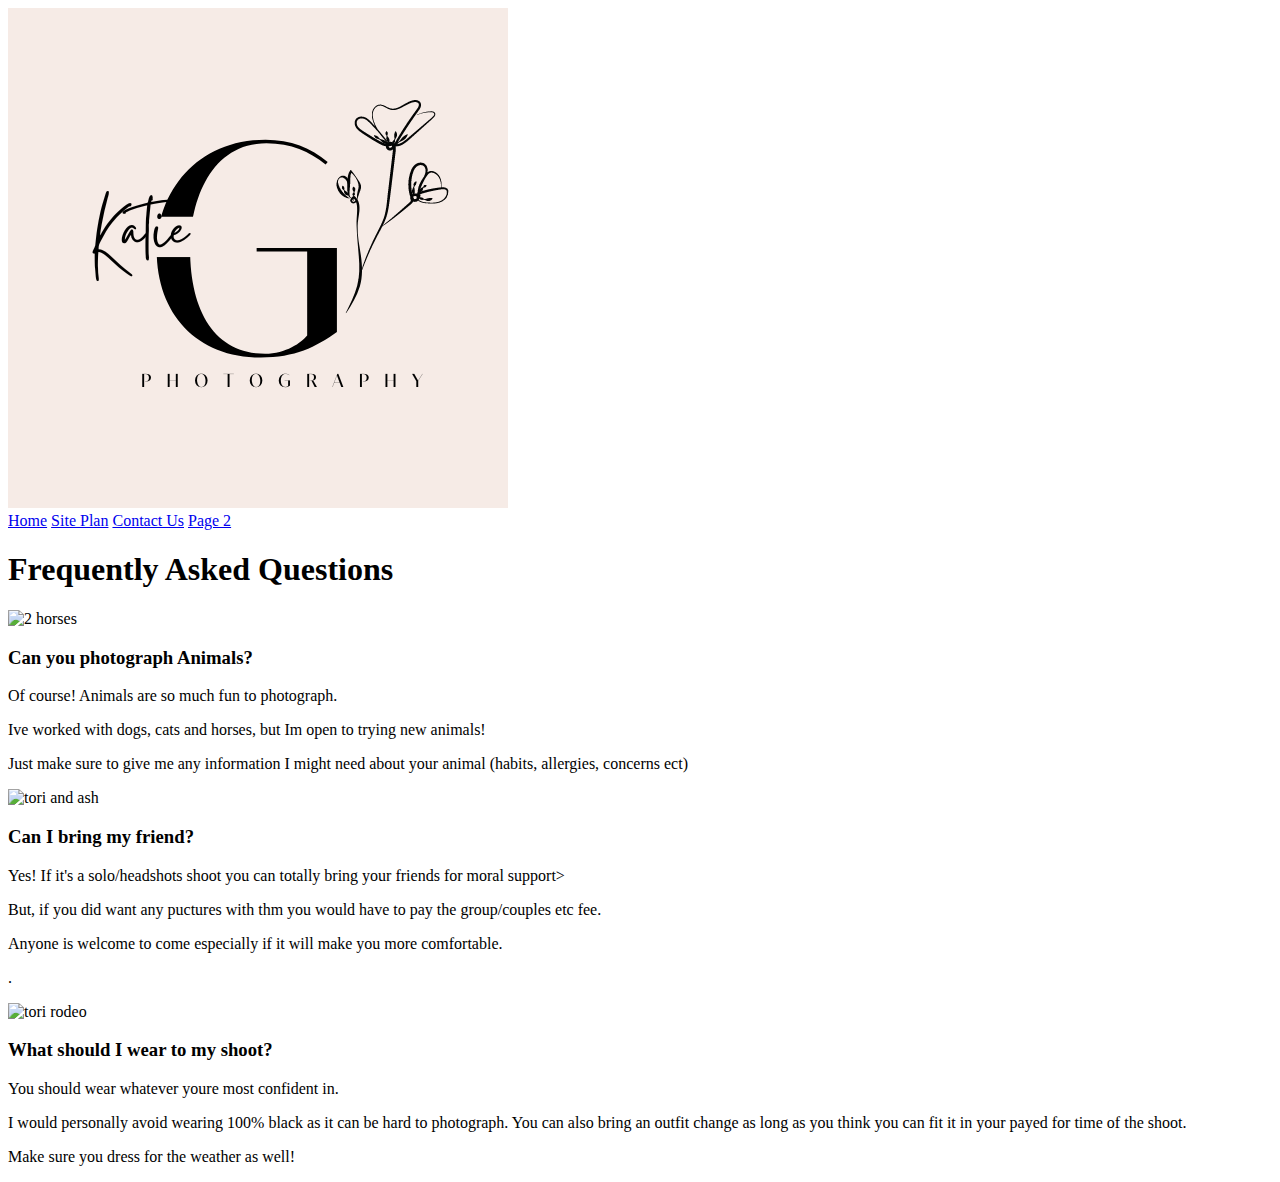
==== faq.html @ fb6721ca "3pages" ====
<!-- https://katiegro.github.io/WDD/wwr/index.html-->
<!DOCTYPE html>
<html lang="en">
<head>
    <link rel="stylesheet" href="styles/style.css">
    <meta charset="UTF-8">
    <meta http-equiv="X-UA-Compatible" content="IE=edge">
    <meta name="viewport" content="width=device-width, initial-scale=1.0">
    <title>Shutter Studios| Home</title>
</head>
<body>
    <div id="content">
    
    <header>
        <a id="logo_link" href="index.html">
            <img class="logo" src="images/KGL.png" alt="Shutter Studios">
        </a>
        <nav>
            <a href="index.html">Home</a>
            <a href="site-plan.html">Site Plan</a>
            <a href="contactus.html">Contact Us</a>
            <a href="#">Page 2</a>  
        </nav>
    </header>
   
    </head>
    <body>
      <h1>Frequently Asked Questions</h1>
      
      <div class="container">
        <img class="image" src="images/2horsecolor.JPG" alt="2 horses">
        <div class="textbox">
          <h3>Can you photograph Animals?</h3>
          <p>Of course! Animals are so much fun to photograph.<p>
          </p> Ive worked with dogs, cats and horses, but Im open to trying new animals!<p>
            Just make sure to give me any information I might need about your animal (habits, allergies, concerns ect)
          </p>
        </div>
      </div>
    
      <div class="container">
        <img class="image" src="images/IMG-0961.jpg" alt="tori and ash">
        <div class="textbox">
          <h3>Can I bring my friend?</h3>
          <p>Yes! If it's a solo/headshots shoot you can totally bring your friends for moral support> <p>
            But, if you did want any puctures with thm you would have to pay  the group/couples etc fee. <p>
                Anyone is welcome to come especially if it will make you more comfortable.
            </p>
          </p>.</p>
        </div>
      </div>
    
      <div class="container">
        <img class="image" src="images/IMG-0960.jpg" alt="tori rodeo">
        <div class="textbox">
          <h3>What should I wear to my shoot?</h3>
          <p>You should wear whatever youre most confident in. <p>
          </p>I would personally avoid wearing 100% black as it can be hard to photograph.
        You can also bring an outfit change as long as you think you can fit it in your payed for time of the shoot. <p>
            Make sure you dress for the weather as well!
        </p> </p>

        </div>
      </div>
    </body>
    </html>
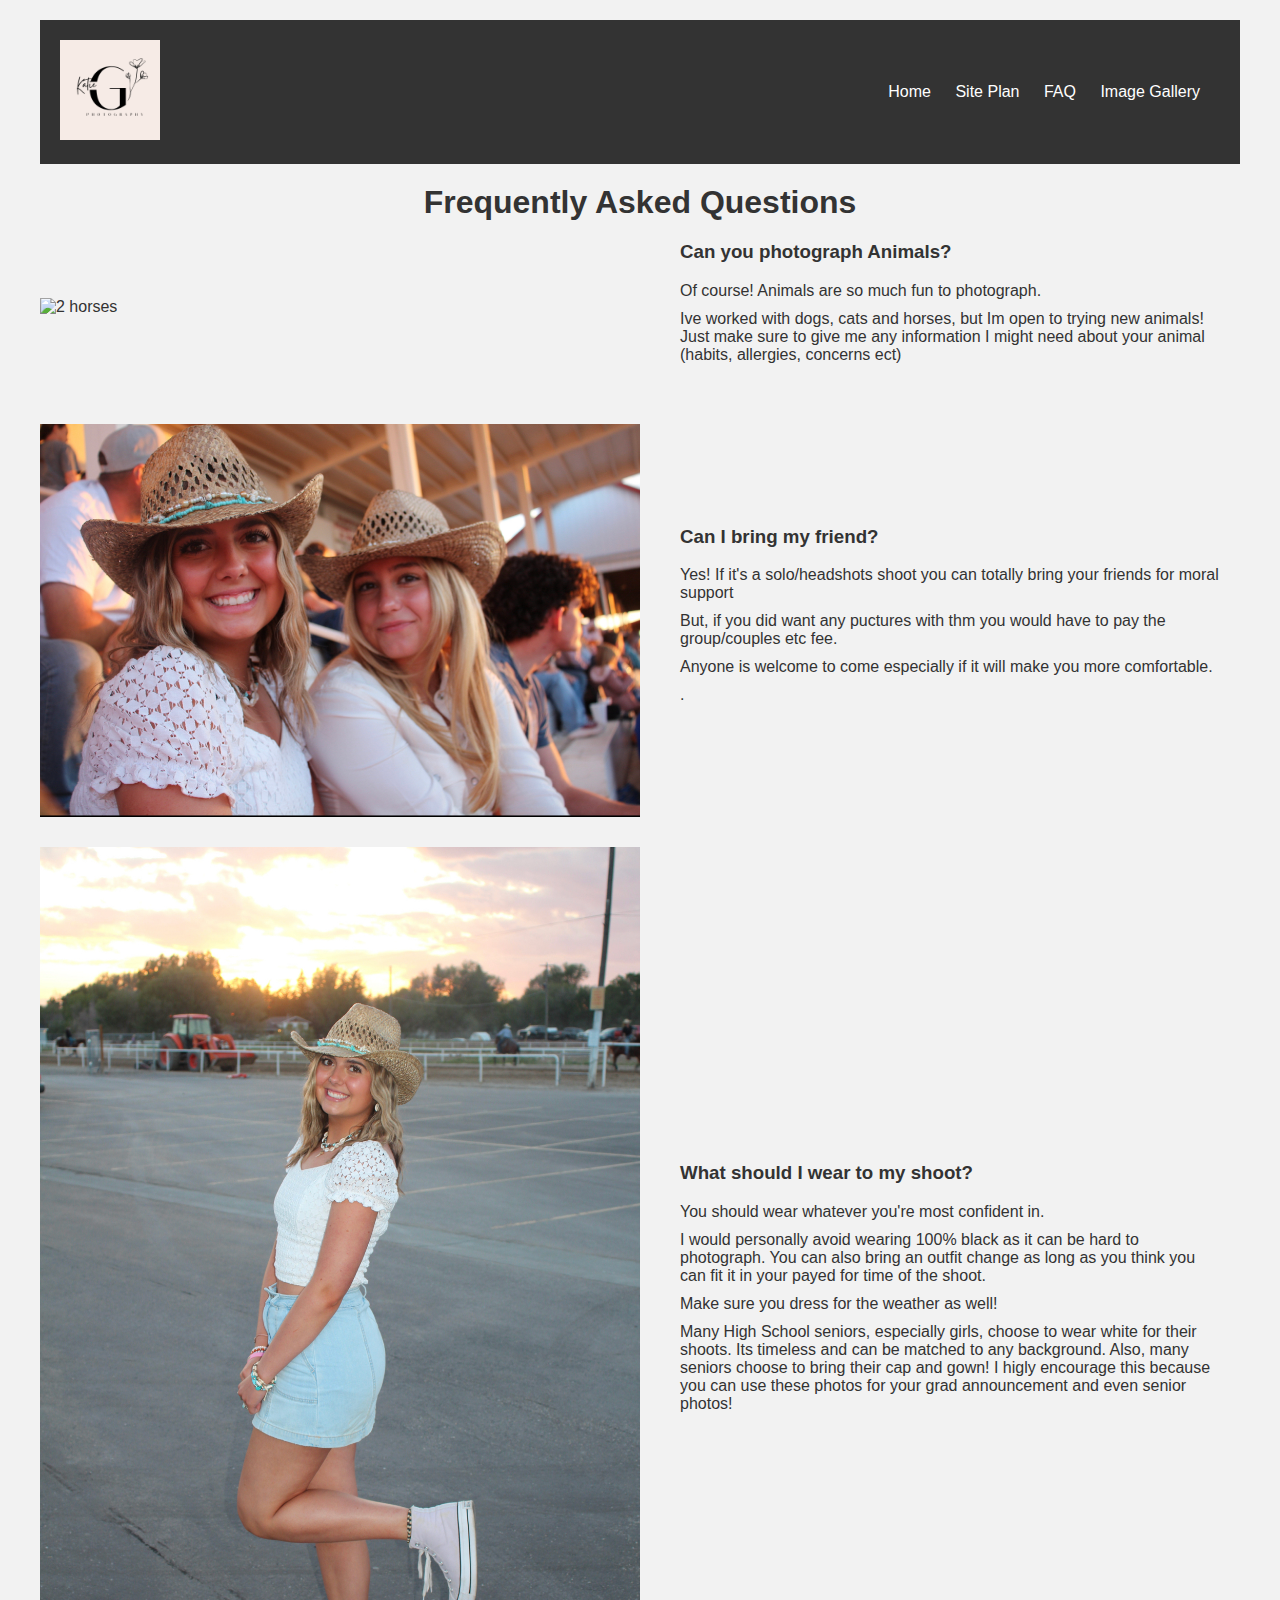
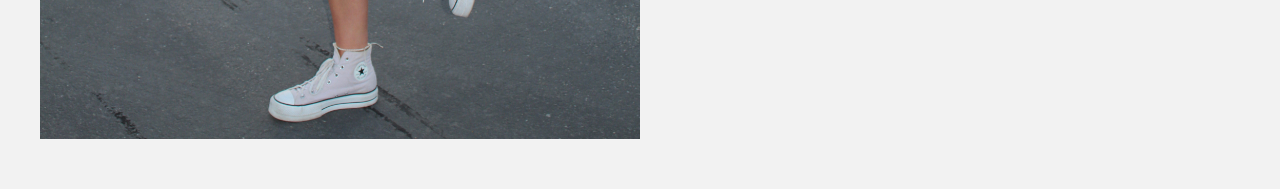
==== commit 01d2f652: "homepage" ====
--- a/faq.html
+++ b/faq.html
@@ -2,7 +2,7 @@
 <!DOCTYPE html>
 <html lang="en">
 <head>
-    <link rel="stylesheet" href="styles/style.css">
+    <link rel="stylesheet" href="styles/styles.css">
     <meta charset="UTF-8">
     <meta http-equiv="X-UA-Compatible" content="IE=edge">
     <meta name="viewport" content="width=device-width, initial-scale=1.0">
@@ -18,8 +18,8 @@
         <nav>
             <a href="index.html">Home</a>
             <a href="site-plan.html">Site Plan</a>
-            <a href="contactus.html">Contact Us</a>
-            <a href="#">Page 2</a>  
+            <a href="faq.html">FAQ</a>
+            <a href="gallery.html">Image Gallery</a>  
         </nav>
     </header>
    
@@ -42,7 +42,7 @@
         <img class="image" src="images/IMG-0961.jpg" alt="tori and ash">
         <div class="textbox">
           <h3>Can I bring my friend?</h3>
-          <p>Yes! If it's a solo/headshots shoot you can totally bring your friends for moral support> <p>
+          <p>Yes! If it's a solo/headshots shoot you can totally bring your friends for moral support <p>
             But, if you did want any puctures with thm you would have to pay  the group/couples etc fee. <p>
                 Anyone is welcome to come especially if it will make you more comfortable.
             </p>
@@ -54,10 +54,19 @@
         <img class="image" src="images/IMG-0960.jpg" alt="tori rodeo">
         <div class="textbox">
           <h3>What should I wear to my shoot?</h3>
-          <p>You should wear whatever youre most confident in. <p>
+          <p>You should wear whatever you're most confident in. <p>
           </p>I would personally avoid wearing 100% black as it can be hard to photograph.
         You can also bring an outfit change as long as you think you can fit it in your payed for time of the shoot. <p>
-            Make sure you dress for the weather as well!
+           <p>Make sure you dress for the weather as well!
+
+           <p>
+           </p> Many High School seniors, especially girls, choose to wear white for their shoots.
+              Its timeless and can be matched to any background. Also, many seniors choose to 
+                bring their cap and gown! I higly encourage this because you can use these photos for 
+                  your grad announcement and even senior photos!
+                </p>
+              </p>
+            </p>
         </p> </p>
 
         </div>
--- a/styles/styles.css
+++ b/styles/styles.css
@@ -0,0 +1,323 @@
+@import url('https://https://fonts.google.com/share?selection.family=Julius%20Sans%20One%7CMarcellus.googleapis.com/css?family=IM+Fell+French+Canon+SC|Lato');
+
+body, h1, h2, h4, p {
+    margin: 0;
+    padding: 0;
+  }
+  
+  /* Home Page */
+  body {
+    font-family: Arial, sans-serif;
+    background-color: #f2f2f2;
+    color: #333;
+  }
+  
+  #content {
+    max-width: 960px;
+    margin: 0 auto;
+    padding: 20px;
+  }
+  
+ 
+  header {
+    display: flex;
+    align-items: center;
+    justify-content: space-between;
+    margin-bottom: 20px;
+  }
+  
+  #logo_link {
+    text-decoration: none;
+  }
+  
+  .logo {
+    width: 100px;
+    height: auto;
+  }
+  
+  nav a {
+    text-decoration: none;
+    color: #333;
+    margin-right: 10px;
+  }
+  
+  /* Hero */
+  #hero {
+    position: relative;
+    height: 400px;
+    background-color: #333;
+    overflow: hidden;
+  }
+  
+  #hero-box {
+    position: absolute;
+    top: 0;
+    bottom: 0;
+    left: 0;
+    right: 0;
+    display: flex;
+    align-items: center;
+    justify-content: center;
+  }
+  
+  #hero-img {
+    width: 100%;
+    height: auto;
+  }
+  
+  #hero-msg {
+    position: absolute;
+    top: 50%;
+    left: 50%;
+    transform: translate(-50%, -50%);
+    text-align: center;
+    color: #fff;
+  }
+  
+  .home-title {
+    font-size: 36px;
+    margin-bottom: 10px;
+  }
+  
+  .button-box {
+    margin-top: 20px;
+  }
+  
+  a.book {
+    display: inline-block;
+    padding: 10px 20px;
+    background-color: #fff;
+    color: #333;
+    text-decoration: none;
+    border-radius: 5px;
+  }
+  
+  /* Main*/
+  .home-grid {
+    display: grid;
+    grid-template-columns: repeat(3, 1fr);
+    grid-gap: 20px;
+    margin-bottom: 40px;
+  }
+  
+  section.Styles, section.personal, section.locations-card {
+    background-color: #fff;
+    padding: 20px;
+    text-align: center;
+  }
+  
+  .card-img {
+    width: 100%;
+    height: auto;
+    margin-bottom: 10px;
+  }
+  
+  .icon {
+    width: 50px;
+    height: auto;
+    margin-bottom: 10px;
+  }
+  
+  /* Footer */
+  footer {
+    text-align: center;
+    background-color: #333;
+    color: #fff;
+    padding: 20px;
+  }
+  
+  footer p, footer a {
+    color: #fff;
+    margin: 5px;
+  }
+  
+  .social img {
+    width: 25px;
+    height: auto;
+    margin: 5px;
+  }
+  
+  
+
+  /* Global Styles */
+
+body {
+    font-family: Arial, sans-serif;
+    margin: 0;
+    padding: 0;
+  }
+  
+  .container {
+    display: flex;
+    align-items: center;
+    justify-content: space-between;
+    margin-bottom: 30px;
+  }
+  
+  .image {
+    max-width: 50%;
+    height: auto;
+  }
+  
+  .textbox {
+    max-width: 45%;
+    padding: 20px;
+  }
+  
+  h1 {
+    text-align: center;
+  }
+  
+  h3 {
+    margin-top: 0;
+  }
+  
+  /* Header Styles */
+  
+  header {
+    background-color: #333;
+    color: #fff;
+    padding: 20px;
+    display: flex;
+    align-items: center;
+    justify-content: space-between;
+  }
+  
+  #logo_link {
+    text-decoration: none;
+    color: #fff;
+  }
+  
+  .logo {
+    max-width: 150px;
+    height: auto;
+  }
+  
+  nav a {
+    color: #fff;
+    text-decoration: none;
+    margin-right: 20px;
+  }
+  
+  /* Frequently Asked Questions Section Styles */
+  
+  #content {
+    max-width: 1200px;
+    margin: 0 auto;
+    padding: 20px;
+  }
+  
+  .textbox p {
+    margin-bottom: 10px;
+  }
+  
+  /* Responsive Styles */
+  
+  @media (max-width: 768px) {
+    .container {
+      flex-direction: column;
+      text-align: center;
+    }
+  
+    .image {
+      max-width: 100%;
+      margin-bottom: 20px;
+    }
+  
+    .textbox {
+      max-width: 100%;
+    }
+  }
+  
+/* Image gallery */
+
+body {
+    font-family: Arial, sans-serif;
+    margin: 0;
+    padding: 0;
+  }
+  
+  #content {
+    max-width: 1200px;
+    margin: 0 auto;
+    padding: 20px;
+  }
+  
+  header {
+    background-color: #333;
+    color: #fff;
+    padding: 20px;
+    display: flex;
+    align-items: center;
+    justify-content: space-between;
+  }
+  
+  #logo_link {
+    text-decoration: none;
+    color: #fff;
+  }
+  
+  .logo {
+    max-width: 150px;
+    height: auto;
+  }
+  
+  nav a {
+    color: #fff;
+    text-decoration: none;
+    margin-right: 20px;
+  }
+  
+  .image-gallery {
+    display: grid;
+    grid-template-columns: repeat(4, 1fr);
+    grid-gap: 20px;
+    margin-top: 20px;
+  }
+  
+  .image-gallery img {
+    width: 100%;
+    height: auto;
+    display: block;
+    border-radius: 5px;
+  }
+  
+  footer {
+    background-color: #333;
+    color: #fff;
+    padding: 20px;
+    text-align: center;
+  }
+  
+  footer p,
+  footer a {
+    margin: 10px 0;
+    color: #fff;
+    text-decoration: none;
+  }
+  
+  .social {
+    display: flex;
+    justify-content: center;
+  }
+  
+  .social a {
+    margin: 0 5px;
+  }
+  
+  /* Responsive Styles */
+  
+  @media (max-width: 768px) {
+    .image-gallery {
+      grid-template-columns: repeat(2, 1fr);
+    }
+  }
+  
+  @media (max-width: 480px) {
+    .image-gallery {
+      grid-template-columns: repeat(1, 1fr);
+    }
+  }
+  
+  
+  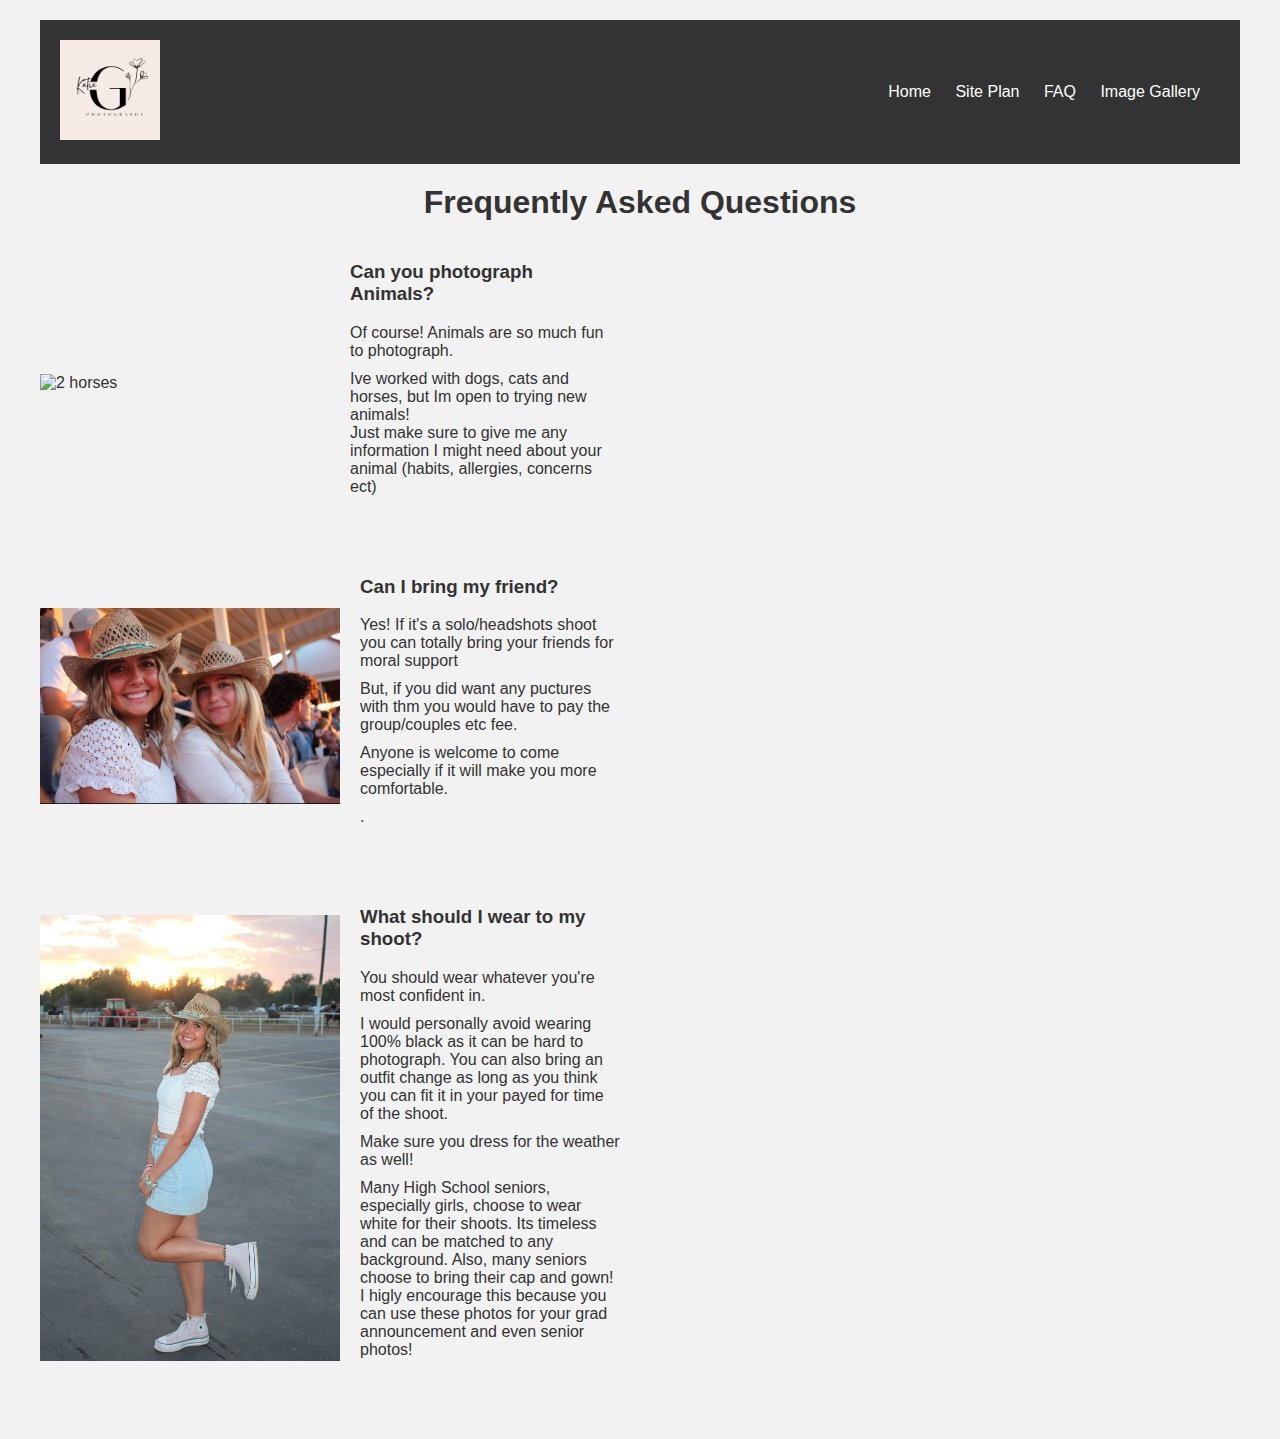
==== commit 6a534663: "slides" ====
--- a/faq.html
+++ b/faq.html
@@ -9,7 +9,7 @@
     <title>Shutter Studios| Home</title>
 </head>
 <body>
-    <div id="content">
+    <div id="faq-content">
     
     <header>
         <a id="logo_link" href="index.html">
@@ -72,5 +72,8 @@
         </div>
       </div>
     </body>
+
+
+   
     </html>
     --- a/styles/styles.css
+++ b/styles/styles.css
@@ -1,18 +1,16 @@
-@import url('https://https://fonts.google.com/share?selection.family=Julius%20Sans%20One%7CMarcellus.googleapis.com/css?family=IM+Fell+French+Canon+SC|Lato');
+@import url('https://fonts.google.com/share?selection.family=Julius%20Sans%20One%7CMarcellus.googleapis.com/css?family=IM+Fell+French+Canon+SC|Lato');
 
 body, h1, h2, h4, p {
     margin: 0;
     padding: 0;
-  }
-  
-  /* Home Page */
-  body {
     font-family: Arial, sans-serif;
     background-color: #f2f2f2;
     color: #333;
   }
   
-  #content {
+  /* Home Page */
+  
+  #home-content {
     max-width: 960px;
     margin: 0 auto;
     padding: 20px;
@@ -140,12 +138,6 @@
   
 
   /* Global Styles */
-
-body {
-    font-family: Arial, sans-serif;
-    margin: 0;
-    padding: 0;
-  }
   
   .container {
     display: flex;
@@ -166,6 +158,7 @@
   
   h1 {
     text-align: center;
+    padding-bottom: 20px;
   }
   
   h3 {
@@ -201,7 +194,7 @@
   
   /* Frequently Asked Questions Section Styles */
   
-  #content {
+  #faq-content {
     max-width: 1200px;
     margin: 0 auto;
     padding: 20px;
@@ -229,19 +222,7 @@
     }
   }
   
-/* Image gallery */
-
-body {
-    font-family: Arial, sans-serif;
-    margin: 0;
-    padding: 0;
-  }
-  
-  #content {
-    max-width: 1200px;
-    margin: 0 auto;
-    padding: 20px;
-  }
+/* FAQ */
   
   header {
     background-color: #333;
@@ -272,7 +253,7 @@
     display: grid;
     grid-template-columns: repeat(4, 1fr);
     grid-gap: 20px;
-    margin-top: 20px;
+    margin-top: 30px;
   }
   
   .image-gallery img {
@@ -304,8 +285,103 @@
   .social a {
     margin: 0 5px;
   }
-  
-  /* Responsive Styles */
+
+ 
+
+.image:hover{
+  opacity: 0.6;
+}
+
+/* Image Gallery */
+
+.galimg{
+  vertical-align: middle;
+  width: 100%;
+}
+/* Position the image container (needed to position the left and right arrows) */
+.container {
+  position: relative;
+  width: 50%;
+}
+
+/* Hide the images by default */
+.mySlides {
+  display: none;
+}
+
+/* Add a pointer when hovering over the thumbnail images */
+.cursor {
+  cursor: pointer;
+}
+
+/* Next & previous buttons */
+.prev,
+.next {
+  cursor: pointer;
+  position: absolute;
+  top: 40%;
+  width: auto;
+  padding: 16px;
+  margin-top: -50px;
+  color: white;
+  font-weight: bold;
+  font-size: 20px;
+  border-radius: 0 3px 3px 0;
+  user-select: none;
+  -webkit-user-select: none;
+}
+
+/* Position the "next button" to the right */
+.next {
+  right: 0;
+  border-radius: 3px 0 0 3px;
+}
+
+/* On hover, add a black background color with a little bit see-through */
+.prev:hover,
+.next:hover {
+  background-color: rgba(0, 0, 0, 0.8);
+}
+
+/* Number text (1/3 etc) */
+.numbertext {
+  color: #f2f2f2;
+  font-size: 12px;
+  padding: 8px 12px;
+  position: absolute;
+  top: 0;
+}
+
+/* Container for image text */
+.caption-container {
+  text-align: center;
+  background-color: #222;
+  padding: 2px 16px;
+  color: white;
+}
+
+.row:after {
+  content: "";
+  display: table;
+  clear: both;
+}
+
+/* Six columns side by side */
+.column {
+  float: left;
+  width: 16.66%;
+}
+
+/* Add a transparency effect for thumnbail images */
+.demo {
+  opacity: 0.6;
+}
+
+.active,
+.demo:hover {
+  opacity: 1;
+}
+
   
   @media (max-width: 768px) {
     .image-gallery {
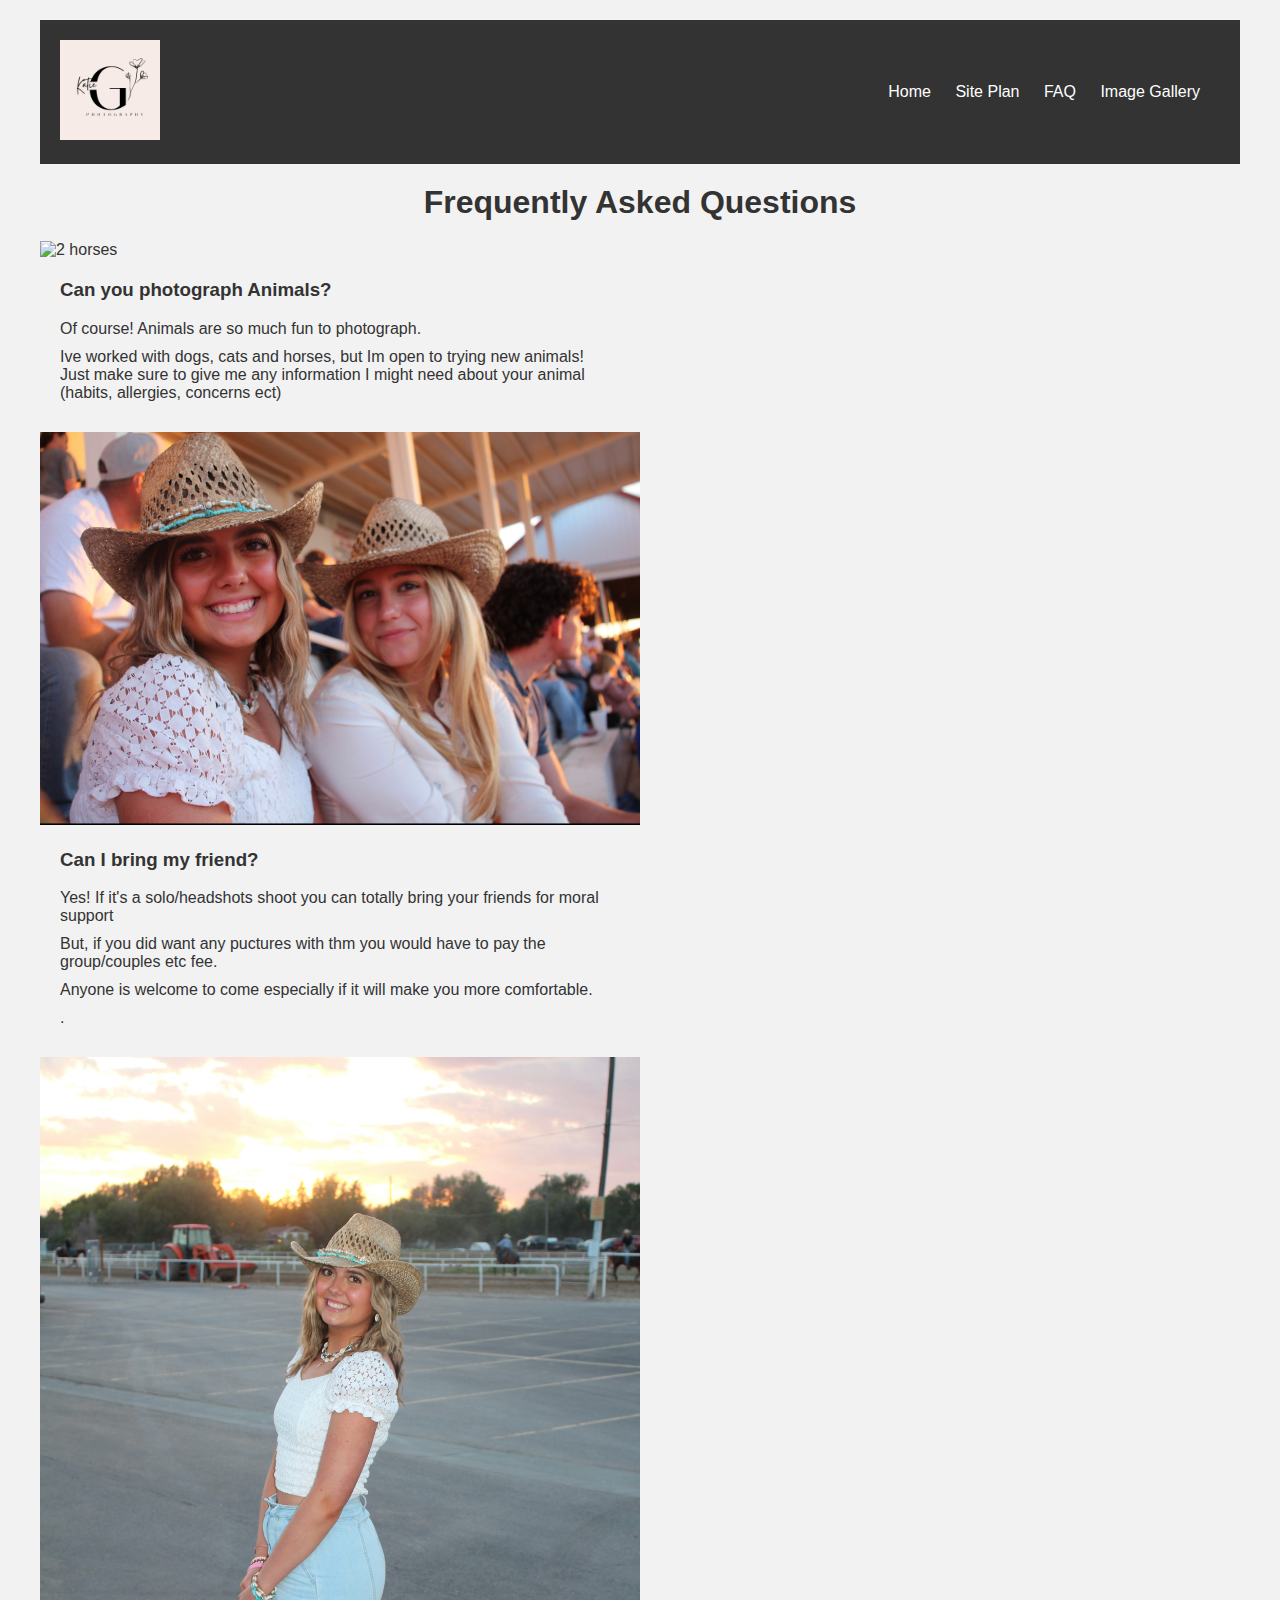
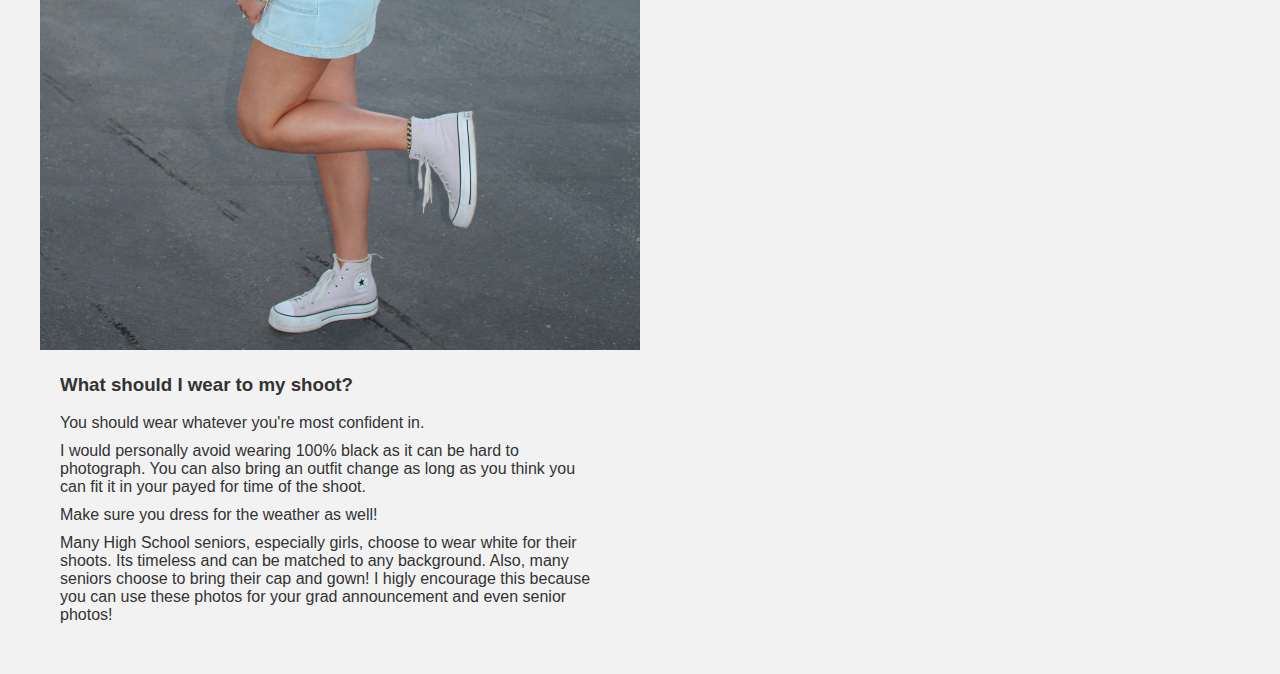
==== commit 46630b0f: "final draft" ====
--- a/faq.html
+++ b/faq.html
@@ -2,7 +2,7 @@
 <!DOCTYPE html>
 <html lang="en">
 <head>
-    <link rel="stylesheet" href="styles/styles.css">
+    <link rel="stylesheet" href="styles/temp.css">
     <meta charset="UTF-8">
     <meta http-equiv="X-UA-Compatible" content="IE=edge">
     <meta name="viewport" content="width=device-width, initial-scale=1.0">
@@ -26,8 +26,8 @@
     </head>
     <body>
       <h1>Frequently Asked Questions</h1>
-      
-      <div class="container">
+      <main class="faq_grid">
+      <div class="container1">
         <img class="image" src="images/2horsecolor.JPG" alt="2 horses">
         <div class="textbox">
           <h3>Can you photograph Animals?</h3>
@@ -38,7 +38,7 @@
         </div>
       </div>
     
-      <div class="container">
+      <div class="container2">
         <img class="image" src="images/IMG-0961.jpg" alt="tori and ash">
         <div class="textbox">
           <h3>Can I bring my friend?</h3>
@@ -50,7 +50,7 @@
         </div>
       </div>
     
-      <div class="container">
+      <div class="container3">
         <img class="image" src="images/IMG-0960.jpg" alt="tori rodeo">
         <div class="textbox">
           <h3>What should I wear to my shoot?</h3>
@@ -71,6 +71,8 @@
 
         </div>
       </div>
+    </main>
+  </div>
     </body>
 
 
--- a/styles/temp.css
+++ b/styles/temp.css
@@ -0,0 +1,399 @@
+@import url('https://fonts.google.com/share?selection.family=Julius%20Sans%20One%7CMarcellus.googleapis.com/css?family=IM+Fell+French+Canon+SC|Lato');
+
+body, h1, h2, h4, p {
+    margin: 0;
+    padding: 0;
+    font-family: Arial, sans-serif;
+    background-color: #f2f2f2;
+    color: #333;
+  }
+  
+  /* Home Page */
+  
+  #home-content {
+    max-width: 960px;
+    margin: 0 auto;
+    padding: 20px;
+  }
+  
+ 
+  header {
+    display: flex;
+    align-items: center;
+    justify-content: space-between;
+    margin-bottom: 20px;
+  }
+  
+  #logo_link {
+    text-decoration: none;
+  }
+  
+  .logo {
+    width: 100px;
+    height: auto;
+  }
+  
+  nav a {
+    text-decoration: none;
+    color: #333;
+    margin-right: 10px;
+  }
+  
+  /* Hero */
+  #hero {
+    position: relative;
+    height: 400px;
+    background-color: #333;
+    overflow: hidden;
+  }
+  
+  #hero-box {
+    position: absolute;
+    top: 0;
+    bottom: 0;
+    left: 0;
+    right: 0;
+    display: flex;
+    align-items: center;
+    justify-content: center;
+  }
+  
+  #hero-img {
+    width: 100%;
+    height: auto;
+  }
+  
+  #hero-msg {
+    position: absolute;
+    top: 50%;
+    left: 50%;
+    transform: translate(-50%, -50%);
+    text-align: center;
+    color: #fff;
+  }
+  
+  .home-title {
+    font-size: 36px;
+    margin-bottom: 10px;
+  }
+  
+  .button-box {
+    margin-top: 20px;
+  }
+  
+  a.book {
+    display: inline-block;
+    padding: 10px 20px;
+    background-color: #fff;
+    color: #333;
+    text-decoration: none;
+    border-radius: 5px;
+  }
+  
+  /* Main*/
+  .home-grid {
+    display: grid;
+    grid-template-columns: repeat(3, 1fr);
+    grid-gap: 20px;
+    margin-bottom: 40px;
+  }
+  
+  section.Styles, section.personal, section.locations-card {
+    background-color: #fff;
+    padding: 20px;
+    text-align: center;
+  }
+  
+  .card-img {
+    width: 100%;
+    height: auto;
+    margin-bottom: 10px;
+  }
+  
+  .icon {
+    width: 50px;
+    height: auto;
+    margin-bottom: 10px;
+  }
+  
+  /* Footer */
+  footer {
+    text-align: center;
+    background-color: #333;
+    color: #fff;
+    padding: 20px;
+  }
+  
+  footer p, footer a {
+    color: #fff;
+    margin: 5px;
+  }
+  
+  .social img {
+    width: 25px;
+    height: auto;
+    margin: 5px;
+  }
+  
+  
+
+  /* Global Styles */
+  
+  .container {
+    display: flex;
+    align-items: center;
+    justify-content: space-between;
+    margin-bottom: 30px;
+  }
+  
+  .image {
+    max-width: 50%;
+    height: auto;
+  }
+  
+  .textbox {
+    max-width: 45%;
+    padding: 20px;
+  }
+  
+  h1 {
+    text-align: center;
+    padding-bottom: 20px;
+  }
+  
+  h3 {
+    margin-top: 0;
+  }
+  
+  /* Header Styles */
+  
+  header {
+    background-color: #333;
+    color: #fff;
+    padding: 20px;
+    display: flex;
+    align-items: center;
+    justify-content: space-between;
+  }
+  
+  #logo_link {
+    text-decoration: none;
+    color: #fff;
+  }
+  
+  .logo {
+    max-width: 150px;
+    height: auto;
+  }
+  
+  nav a {
+    color: #fff;
+    text-decoration: none;
+    margin-right: 20px;
+  }
+  
+  /* Frequently Asked Questions Section Styles */
+  
+  #faq-content {
+    max-width: 1200px;
+    margin: 0 auto;
+    padding: 20px;
+  }
+  
+  .textbox p {
+    margin-bottom: 10px;
+  }
+  
+  /* Responsive Styles */
+  
+  @media (max-width: 768px) {
+    .container {
+      flex-direction: column;
+      text-align: center;
+    }
+  
+    .image {
+      max-width: 100%;
+      margin-bottom: 20px;
+    }
+  
+    .textbox {
+      max-width: 100%;
+    }
+  }
+  
+/* FAQ */
+  
+  header {
+    background-color: #333;
+    color: #fff;
+    padding: 20px;
+    display: flex;
+    align-items: center;
+    justify-content: space-between;
+  }
+  
+  #logo_link {
+    text-decoration: none;
+    color: #fff;
+  }
+  
+  .logo {
+    max-width: 150px;
+    height: auto;
+  }
+  
+  nav a {
+    color: #fff;
+    text-decoration: none;
+    margin-right: 20px;
+  }
+  
+  .image-gallery {
+    display: grid;
+    grid-template-columns: repeat(4, 1fr);
+    grid-gap: 20px;
+    margin-top: 30px;
+  }
+  
+  .image-gallery img {
+    width: 100%;
+    height: auto;
+    display: block;
+    border-radius: 5px;
+  }
+  
+  footer {
+    background-color: #333;
+    color: #fff;
+    padding: 20px;
+    text-align: center;
+  }
+  
+  footer p,
+  footer a {
+    margin: 10px 0;
+    color: #333;
+    text-decoration: none;
+  }
+  
+  .social {
+    display: flex;
+    justify-content: center;
+  }
+  
+  .social a {
+    margin: 0 5px;
+  }
+
+ 
+
+.image:hover{
+  opacity: 0.6;
+}
+
+/* Image Gallery */
+
+.galimg{
+  vertical-align: middle;
+  width: 100%;
+}
+/* Position the image container (needed to position the left and right arrows) */
+.container {
+  position: relative;
+  width: 50%;
+}
+
+/* Hide the images by default */
+.mySlides {
+  display: none;
+}
+
+/* Add a pointer when hovering over the thumbnail images */
+.cursor {
+  cursor: pointer;
+}
+
+/* Next & previous buttons */
+.prev,
+.next {
+  cursor: pointer;
+  position: absolute;
+  top: 40%;
+  width: auto;
+  padding: 16px;
+  margin-top: -50px;
+  color: #fff;
+  font-weight: bold;
+  font-size: 20px;
+  border-radius: 0 3px 3px 0;
+  user-select: none;
+  -webkit-user-select: none;
+}
+
+/* Position the "next button" to the right */
+.next {
+  right: 0;
+  border-radius: 3px 0 0 3px;
+}
+
+/* On hover, add a black background color with a little bit see-through */
+.prev:hover,
+.next:hover {
+  background-color: #333(0, 0, 0, 0.8);
+}
+
+/* Number text (1/3 etc) */
+.numbertext {
+  color: #333;
+  font-size: 12px;
+  padding: 8px 12px;
+  position: absolute;
+  top: 0;
+}
+
+/* Container for image text */
+.caption-container {
+  text-align: center;
+  background-color: #fff;
+  padding: 2px 16px;
+  color: #333;
+}
+
+.row:after {
+  content: "";
+  display: table;
+  clear: both;
+}
+
+/* Six columns side by side */
+.column {
+  float: left;
+  width: 16.66%;
+}
+
+/* Add a transparency effect for thumnbail images */
+.demo {
+  opacity: 0.6;
+}
+
+.active,
+.demo:hover {
+  opacity: 1;
+}
+
+  
+  @media (max-width: 768px) {
+    .image-gallery {
+      grid-template-columns: repeat(2, 1fr);
+    }
+  }
+  
+  @media (max-width: 480px) {
+    .image-gallery {
+      grid-template-columns: repeat(1, 1fr);
+    }
+  }
+  
+  
+  